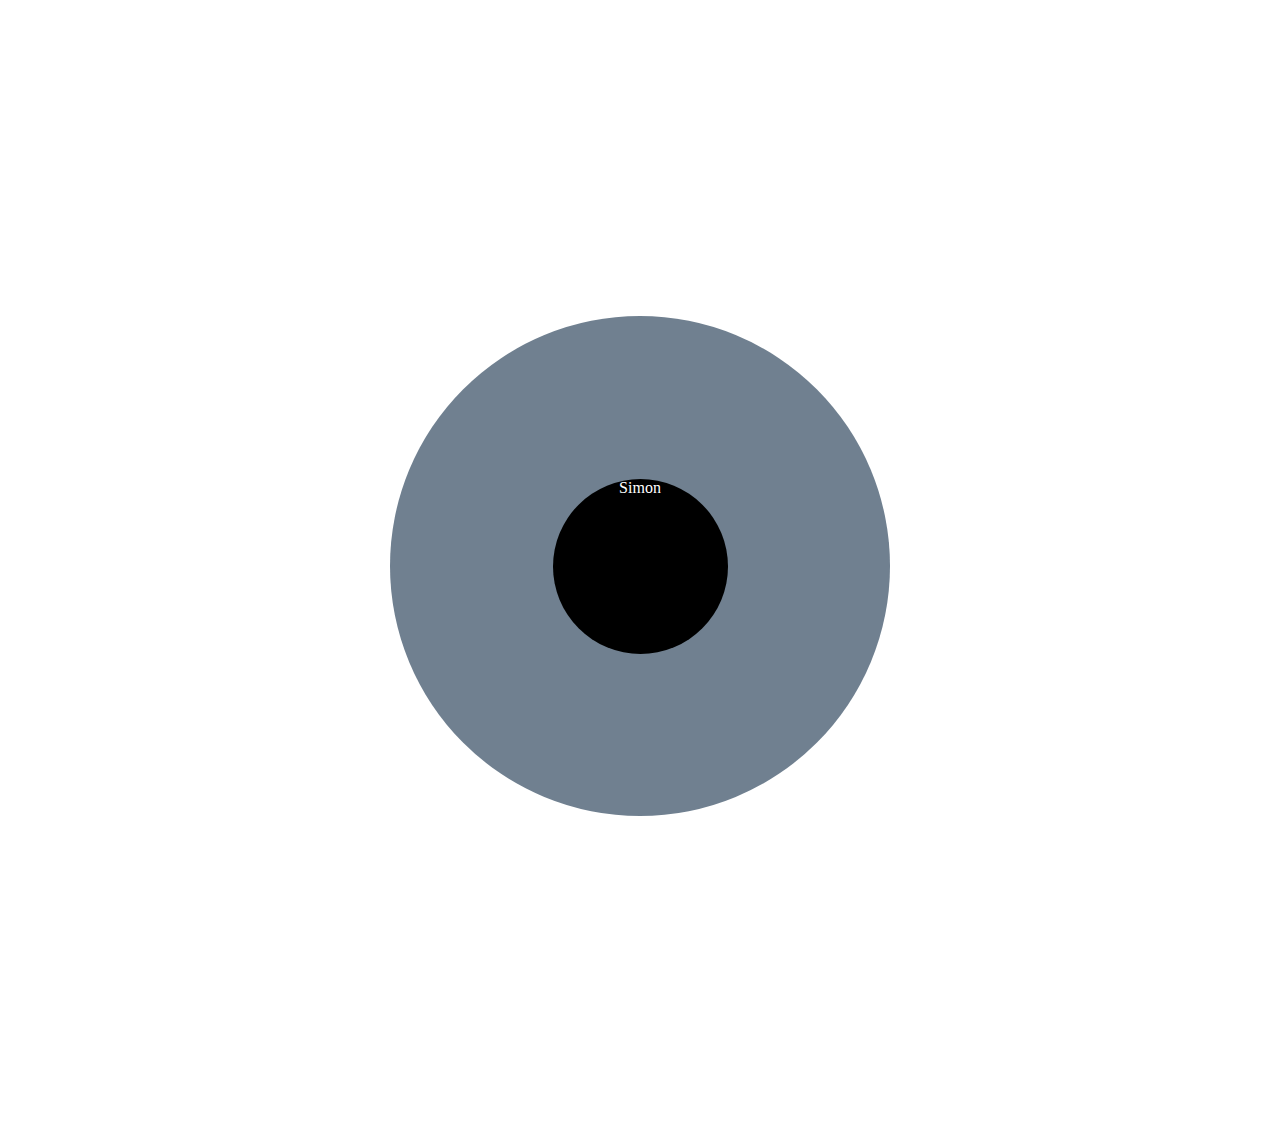
==== inner.html @ 6239d07b "circle/inner-circle" ====
<!DOCTYPE html>
<html lang="en">
	<head>
		<meta charset="UTF-8" />
		<meta http-equiv="X-UA-Compatible" content="IE=edge" />
		<meta name="viewport" content="width=device-width, initial-scale=1.0" />
		<link rel="stylesheet" href="style.css" />
		<title>Document</title>
	</head>
	<body>
		<div class="board">
			<div class="inner-circle">Simon</div>
			<div class="quadrent"></div>
			<div class="quadrent"></div>
			<div class="quadrent"></div>
			<div class="quadrent"></div>
		</div>
		<script src="app.js"></script>
	</body>
</html>
---- style.css ----
*{
    box-sizing: border-box;
}
.board{
    width: 500px;
    height: 500px;
    background-color: slategray;
    margin:25% auto;
    border-radius:  50%;
    position: relative;
    display: flex;
    justify-content: center;
    align-items: center;
}

.inner-circle{
    background-color: black;
    color: white;
    text-align: center;
    border-radius: 50%;
    height: 175px;
    width: 175px;
}
.quadrent{

}
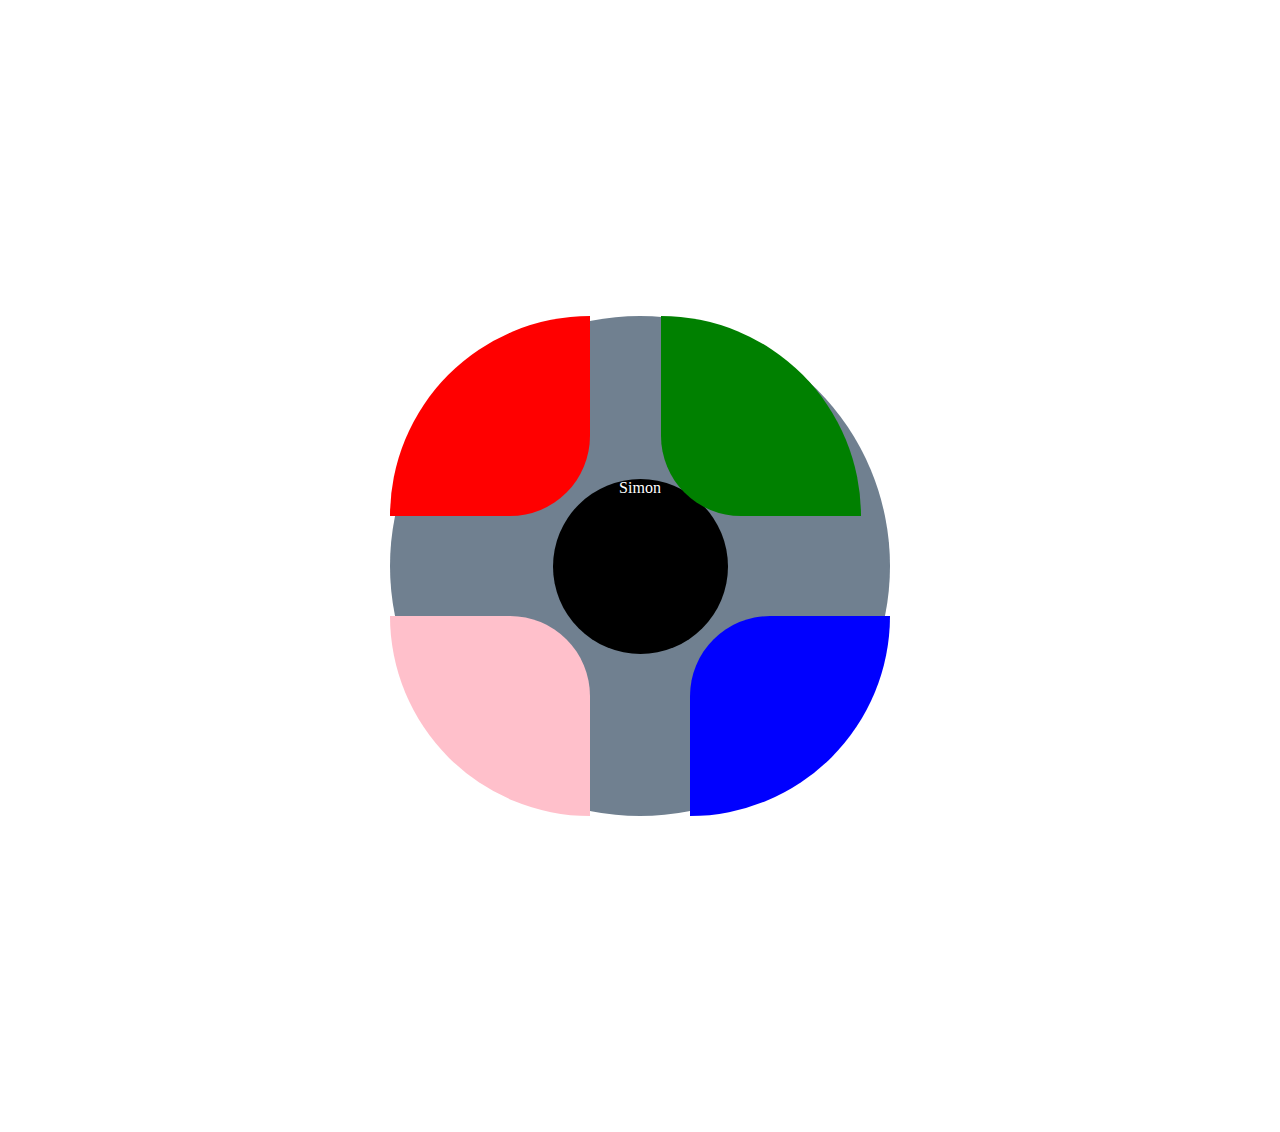
==== commit 5788b825: "css in workable state" ====
--- a/inner.html
+++ b/inner.html
@@ -9,11 +9,12 @@
 	</head>
 	<body>
 		<div class="board">
-			<div class="inner-circle">Simon</div>
-			<div class="quadrent"></div>
-			<div class="quadrent"></div>
-			<div class="quadrent"></div>
-			<div class="quadrent"></div>
+			<div class="inner-circle">Simon
+				<div class="quadrent one"></div>
+				<div class="quadrent two"></div>
+				<div class="quadrent three"></div>
+				<div class="quadrent four"></div>
+			</div>
 		</div>
 		<script src="app.js"></script>
 	</body>
--- a/style.css
+++ b/style.css
@@ -11,6 +11,7 @@
     display: flex;
     justify-content: center;
     align-items: center;
+    
 }
 
 .inner-circle{
@@ -22,5 +23,41 @@
     width: 175px;
 }
 .quadrent{
+width: 200px;
+height: 200px;
+background-color: blue;
+display: inline-block;
+position: absolute;
+}
 
-}+.one {
+    border-top-left-radius: 100%;
+    border-bottom-right-radius: 40%;
+    bottom: 300px;
+    right: 300px; 
+    background-color: red;
+}
+
+.two {
+    bottom: 300px;
+    background-color: green;
+    border-top-right-radius: 100%;
+    border-bottom-left-radius: 40%;
+}
+
+.three {
+    right: 300px;
+    background: pink;
+    top: 300px;
+    border-bottom-left-radius: 100%;
+    border-top-right-radius: 40%;
+}
+
+
+.four {
+    background: blue;
+    border-bottom-right-radius: 100%;
+    top : 300px;
+    left : 300px;
+    border-top-left-radius: 40%;
+}
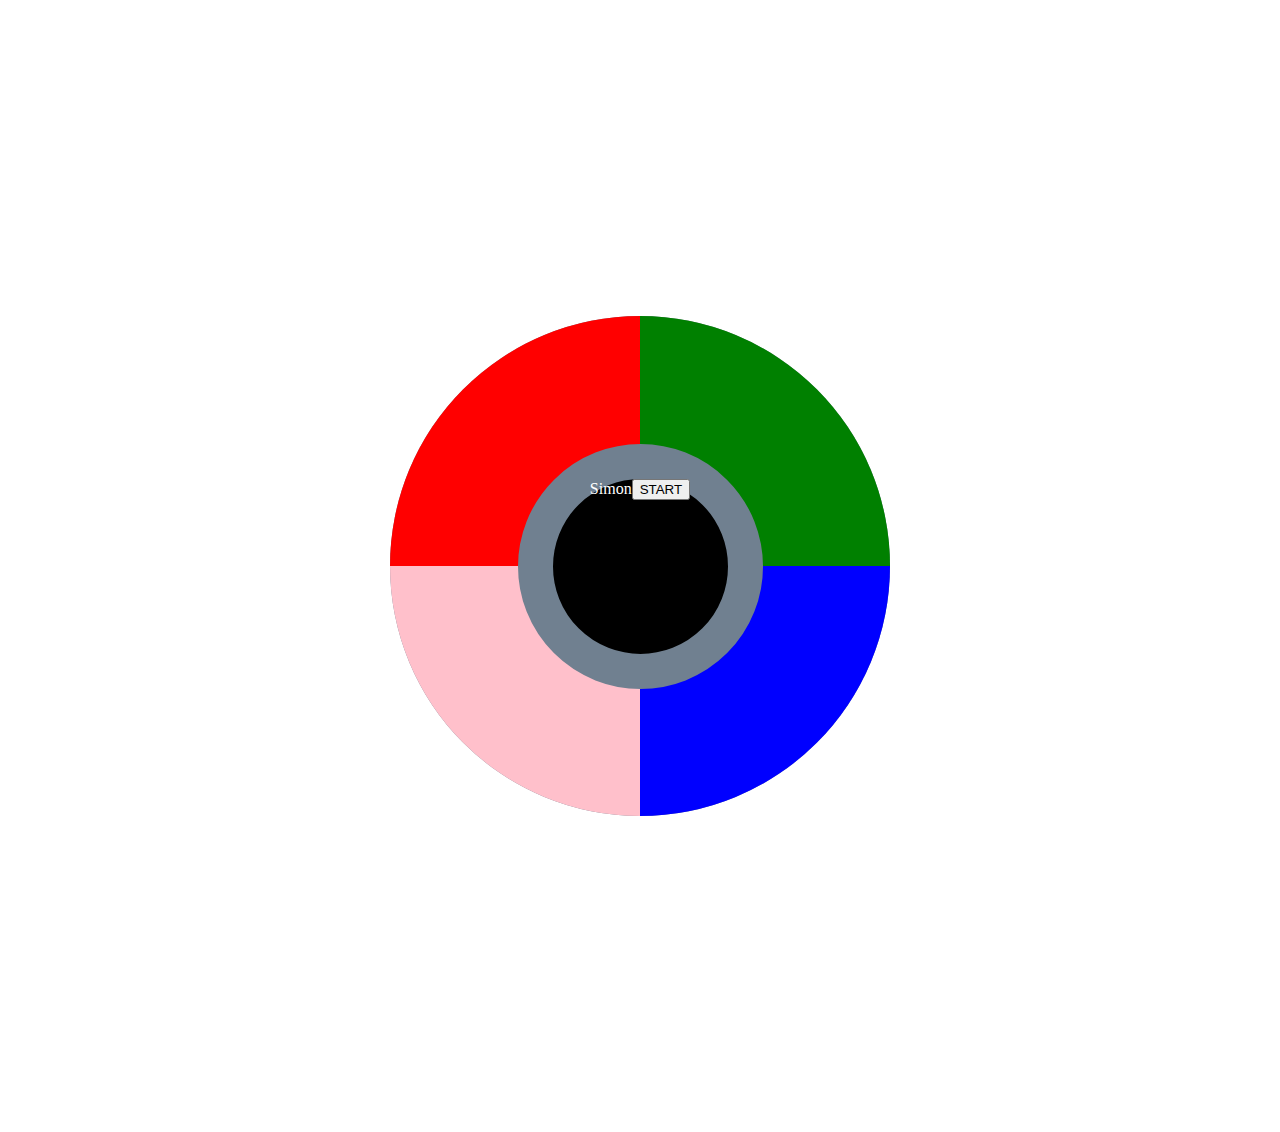
==== commit 0954924e: "cs updated js start" ====
--- a/inner.html
+++ b/inner.html
@@ -9,7 +9,8 @@
 	</head>
 	<body>
 		<div class="board">
-			<div class="inner-circle">Simon
+            <div class="middle">Simon<button class="start">START</button></div>
+			<div class="inner-circle">
 				<div class="quadrent one"></div>
 				<div class="quadrent two"></div>
 				<div class="quadrent three"></div>
--- a/style.css
+++ b/style.css
@@ -1,63 +1,81 @@
-*{
-    box-sizing: border-box;
+/* * {
+	box-sizing: border-box;
+} */
+.board {
+	width: 500px;
+	height: 500px;
+	background-color: slategray;
+	margin: 25% auto;
+	border-radius: 50%;
+	position: relative;
+	display: flex;
+	justify-content: center;
+	align-items: center;
 }
-.board{
-    width: 500px;
-    height: 500px;
-    background-color: slategray;
-    margin:25% auto;
-    border-radius:  50%;
-    position: relative;
-    display: flex;
-    justify-content: center;
-    align-items: center;
-    
+.middle {
+	z-index: 10;
+	text-align: center;
+	position: absolute;
+	background-color: black;
+	border-radius: 50%;
+	height: 175px;
+	width: 175px;
+	border: 35px solid slategray;
+    color: white;
+    flex-direction: column;
+	align-items: center;
+	justify-content: center;
 }
-
-.inner-circle{
-    background-color: black;
-    color: white;
-    text-align: center;
-    border-radius: 50%;
-    height: 175px;
-    width: 175px;
+.inner-circle {
+	background-color: black;
+	color: white;
+	text-align: center;
+	border-radius: 50%;
+	height: 150px;
+	width: 150px;
+	display: flex;
+	flex-direction: column;
+	align-items: center;
+	justify-content: center;
 }
-.quadrent{
-width: 200px;
-height: 200px;
-background-color: blue;
-display: inline-block;
-position: absolute;
+.quadrent {
+	width: 250px;
+	height: 250px;
+	background-color: blue;
+	display: inline-block;
+	position: absolute;
 }
 
 .one {
-    border-top-left-radius: 100%;
-    border-bottom-right-radius: 40%;
-    bottom: 300px;
-    right: 300px; 
-    background-color: red;
+	border-top-left-radius: 100%;
+	border-bottom-right-radius: 40%;
+	bottom: 250px;
+	right: 250px;
+	background-color: red;
 }
 
 .two {
-    bottom: 300px;
-    background-color: green;
-    border-top-right-radius: 100%;
-    border-bottom-left-radius: 40%;
+	bottom: 250px;
+	left: 250px;
+	background-color: green;
+	border-top-right-radius: 100%;
+	border-bottom-left-radius: 40%;
 }
 
 .three {
-    right: 300px;
-    background: pink;
-    top: 300px;
-    border-bottom-left-radius: 100%;
-    border-top-right-radius: 40%;
+	right: 250px;
+	background: pink;
+	top: 250px;
+	border-bottom-left-radius: 100%;
+	border-top-right-radius: 40%;
 }
 
-
 .four {
-    background: blue;
-    border-bottom-right-radius: 100%;
-    top : 300px;
-    left : 300px;
-    border-top-left-radius: 40%;
+	background: blue;
+	border-bottom-right-radius: 100%;
+	top: 250px;
+	left: 250px;
+	border-top-left-radius: 40%;
 }
+.button {
+}
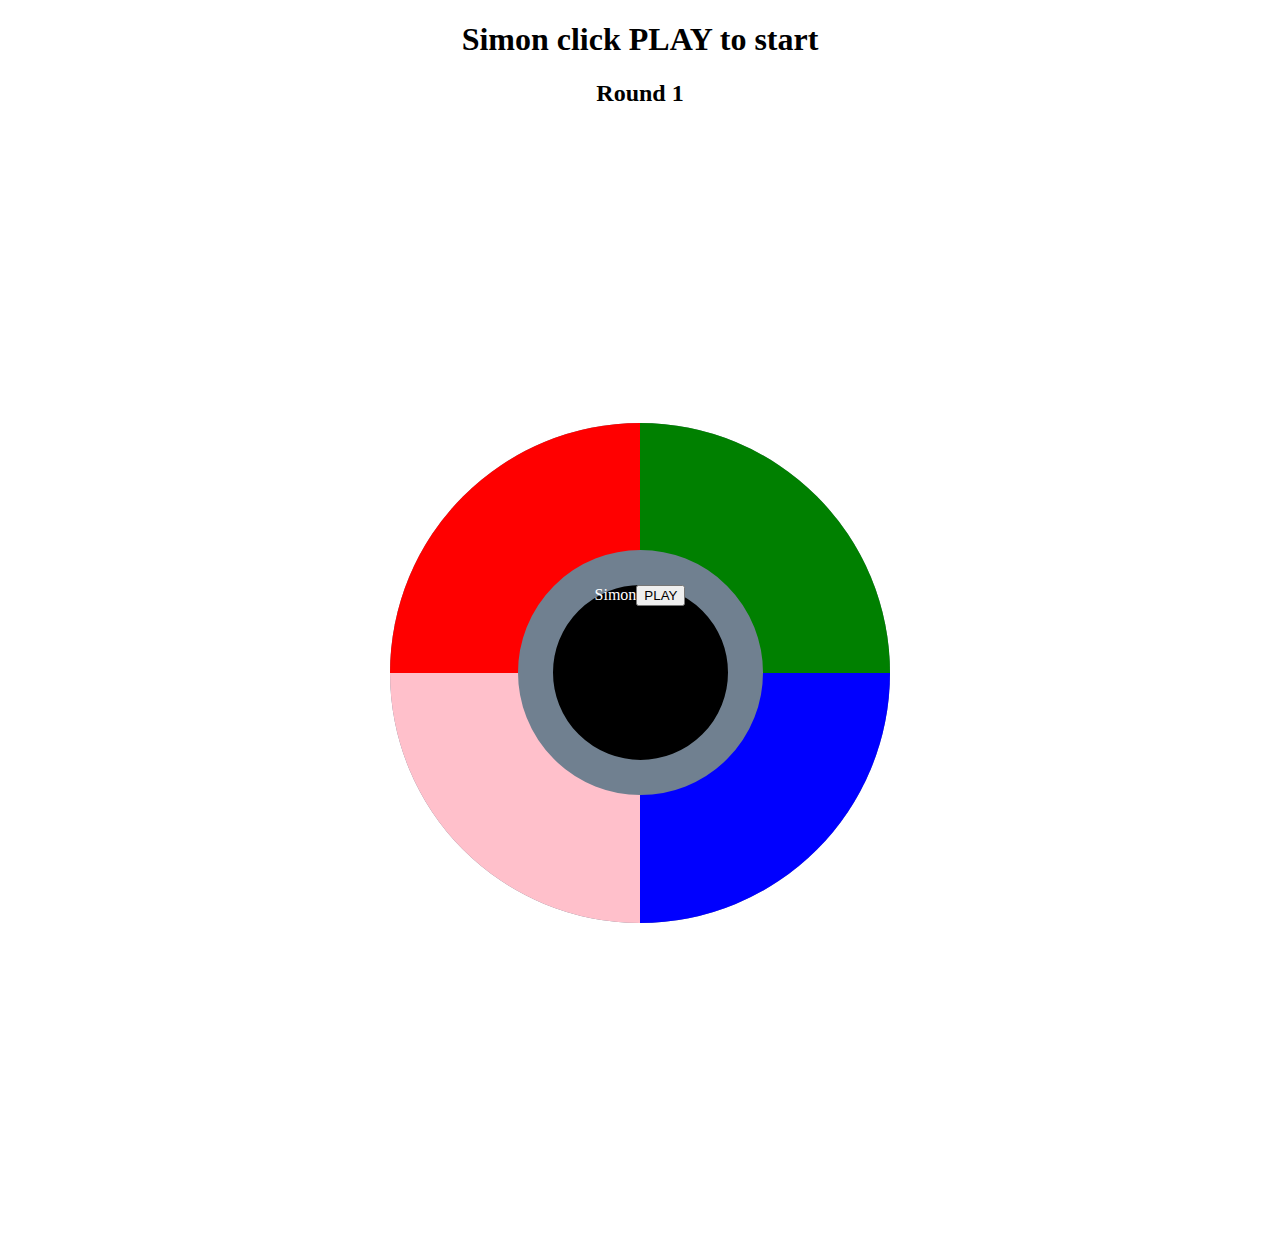
==== commit 94c5db2a: "outcomes break" ====
--- a/inner.html
+++ b/inner.html
@@ -5,11 +5,13 @@
 		<meta http-equiv="X-UA-Compatible" content="IE=edge" />
 		<meta name="viewport" content="width=device-width, initial-scale=1.0" />
 		<link rel="stylesheet" href="style.css" />
-		<title>Document</title>
+		<title>SIMON!</title>
 	</head>
 	<body>
+        <h1>Simon click PLAY to start</h1>
+        <h2>Round 1</h2>
 		<div class="board">
-            <div class="middle">Simon<button class="start">START</button></div>
+            <div class="middle">Simon<button class="start">PLAY</button></div>
 			<div class="inner-circle">
 				<div class="quadrent one"></div>
 				<div class="quadrent two"></div>
--- a/style.css
+++ b/style.css
@@ -79,3 +79,9 @@
 }
 .button {
 }
+h1{
+    text-align: center;
+}
+h2{
+    text-align: center;
+}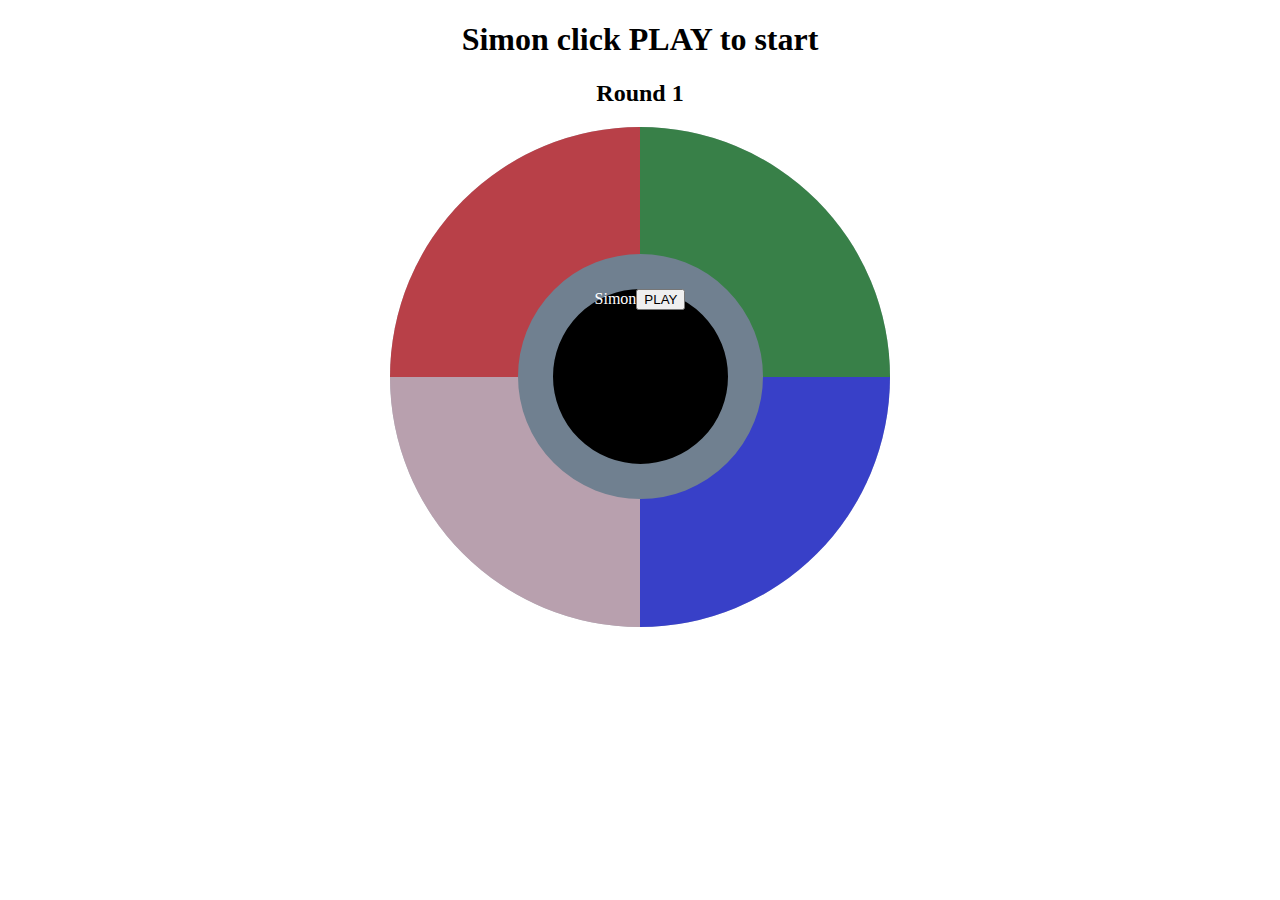
==== commit c9d336f6: "help me pls" ====
--- a/inner.html
+++ b/inner.html
@@ -8,10 +8,10 @@
 		<title>SIMON!</title>
 	</head>
 	<body>
-        <h1>Simon click PLAY to start</h1>
-        <h2>Round 1</h2>
+		<h1>Simon click PLAY to start</h1>
+		<h2>Round 1</h2>
 		<div class="board">
-            <div class="middle">Simon<button class="start">PLAY</button></div>
+			<div class="middle">Simon<button class="start">PLAY</button></div>
 			<div class="inner-circle">
 				<div class="quadrent one"></div>
 				<div class="quadrent two"></div>
--- a/style.css
+++ b/style.css
@@ -5,7 +5,7 @@
 	width: 500px;
 	height: 500px;
 	background-color: slategray;
-	margin: 25% auto;
+	margin: 0 auto;
 	border-radius: 50%;
 	position: relative;
 	display: flex;
@@ -21,8 +21,8 @@
 	height: 175px;
 	width: 175px;
 	border: 35px solid slategray;
-    color: white;
-    flex-direction: column;
+	color: white;
+	flex-direction: column;
 	align-items: center;
 	justify-content: center;
 }
@@ -52,6 +52,7 @@
 	bottom: 250px;
 	right: 250px;
 	background-color: red;
+	opacity: 50%;
 }
 
 .two {
@@ -60,28 +61,31 @@
 	background-color: green;
 	border-top-right-radius: 100%;
 	border-bottom-left-radius: 40%;
+	opacity: 50%;
+}
+
+.four {
+	right: 250px;
+	background-color: pink;
+	top: 250px;
+	border-bottom-left-radius: 100%;
+	border-top-right-radius: 40%;
+	opacity: 50%;
 }
 
 .three {
-	right: 250px;
-	background: pink;
-	top: 250px;
-	border-bottom-left-radius: 100%;
-	border-top-right-radius: 40%;
-}
-
-.four {
-	background: blue;
+	background-color: blue;
 	border-bottom-right-radius: 100%;
 	top: 250px;
 	left: 250px;
 	border-top-left-radius: 40%;
+	opacity: 50%;
 }
 .button {
 }
-h1{
-    text-align: center;
+h1 {
+	text-align: center;
 }
-h2{
-    text-align: center;
-}+h2 {
+	text-align: center;
+}
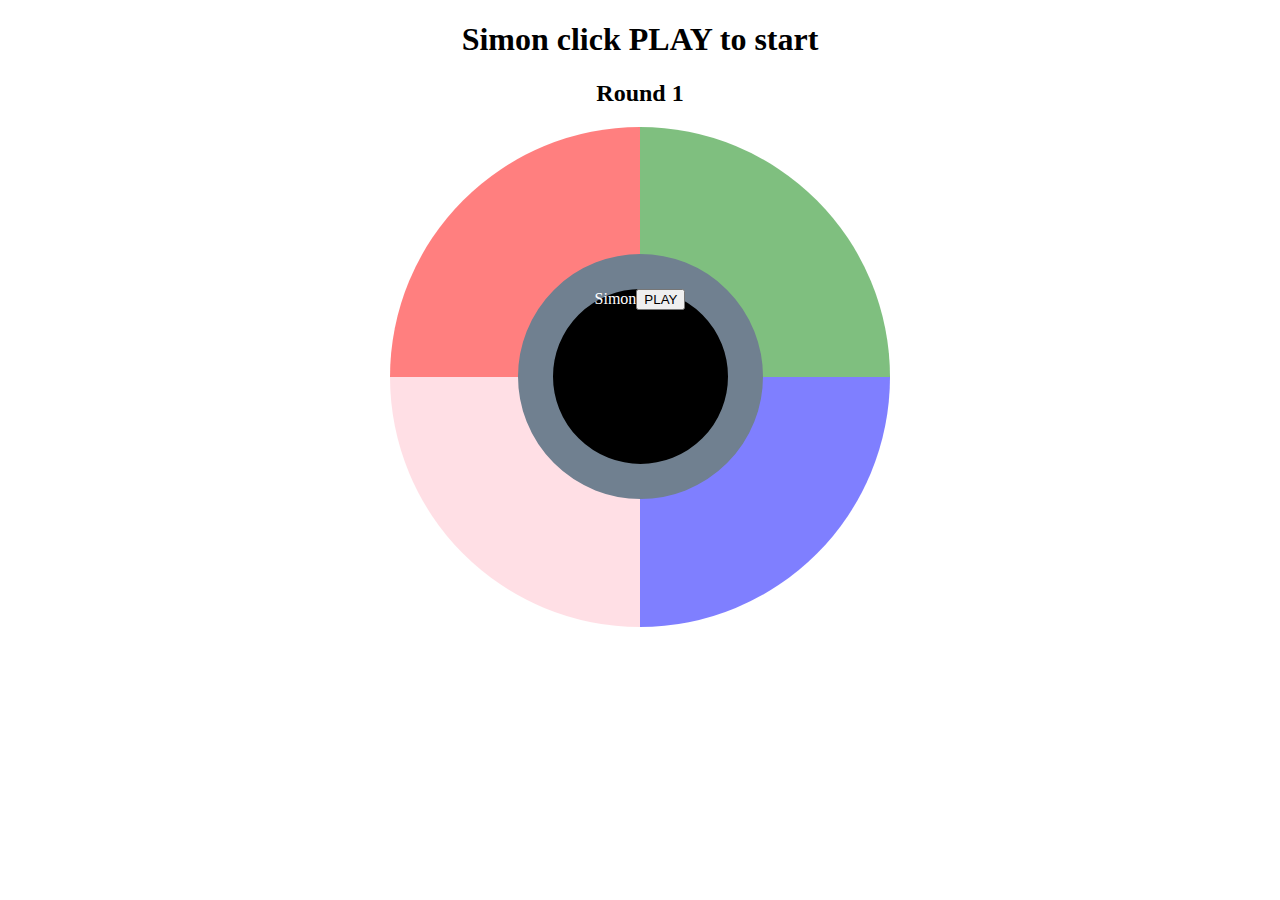
==== commit 1fa8d598: "next round working loss working" ====
--- a/inner.html
+++ b/inner.html
@@ -9,7 +9,7 @@
 	</head>
 	<body>
 		<h1>Simon click PLAY to start</h1>
-		<h2>Round 1</h2>
+		<h2 class="round">Round 1</h2>
 		<div class="board">
 			<div class="middle">Simon<button class="start">PLAY</button></div>
 			<div class="inner-circle">
--- a/style.css
+++ b/style.css
@@ -4,7 +4,7 @@
 .board {
 	width: 500px;
 	height: 500px;
-	background-color: slategray;
+	background-color: white;
 	margin: 0 auto;
 	border-radius: 50%;
 	position: relative;
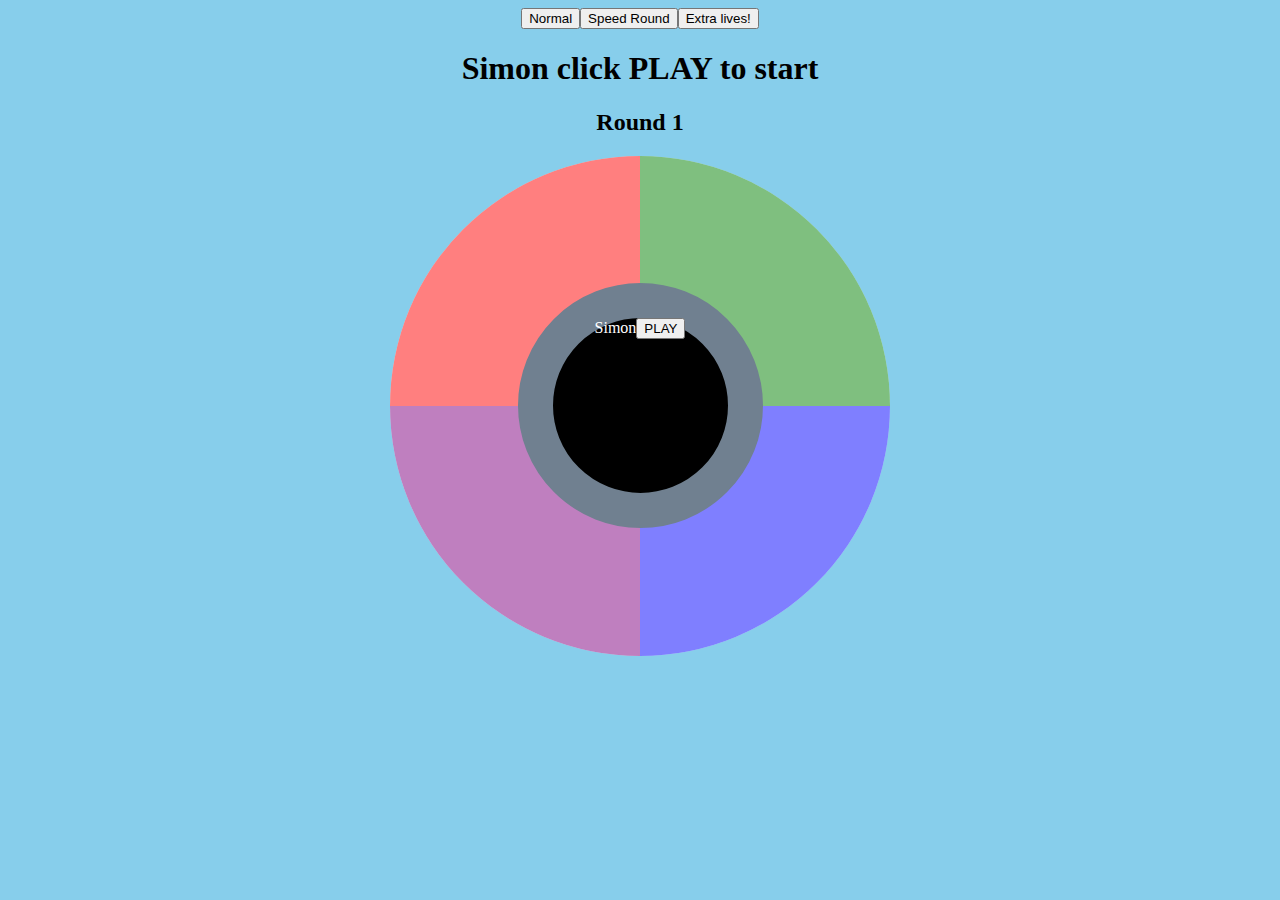
==== commit 5c82fd9c: "rounds working speeed mode extra lives" ====
--- a/inner.html
+++ b/inner.html
@@ -7,9 +7,13 @@
 		<link rel="stylesheet" href="style.css" />
 		<title>SIMON!</title>
 	</head>
-	<body>
+	<body><div class="modes">
+		<button class="normal">Normal</button>
+		<button class="speed">Speed Round</button>
+		<button class="lives">Extra lives!</button></div>
 		<h1>Simon click PLAY to start</h1>
 		<h2 class="round">Round 1</h2>
+		<h2 class="liveBoard"></h2>
 		<div class="board">
 			<div class="middle">Simon<button class="start">PLAY</button></div>
 			<div class="inner-circle">
--- a/style.css
+++ b/style.css
@@ -1,6 +1,9 @@
 /* * {
 	box-sizing: border-box;
 } */
+body{
+	background-color: skyblue;
+}
 .board {
 	width: 500px;
 	height: 500px;
@@ -27,7 +30,7 @@
 	justify-content: center;
 }
 .inner-circle {
-	background-color: black;
+	background-color: whitesmoke;
 	color: white;
 	text-align: center;
 	border-radius: 50%;
@@ -66,7 +69,7 @@
 
 .four {
 	right: 250px;
-	background-color: pink;
+	background-color: purple;
 	top: 250px;
 	border-bottom-left-radius: 100%;
 	border-top-right-radius: 40%;
@@ -89,3 +92,10 @@
 h2 {
 	text-align: center;
 }
+.modes{
+	display: flex;
+	justify-content: center;
+}
+.lives{
+	text-align: right;
+}